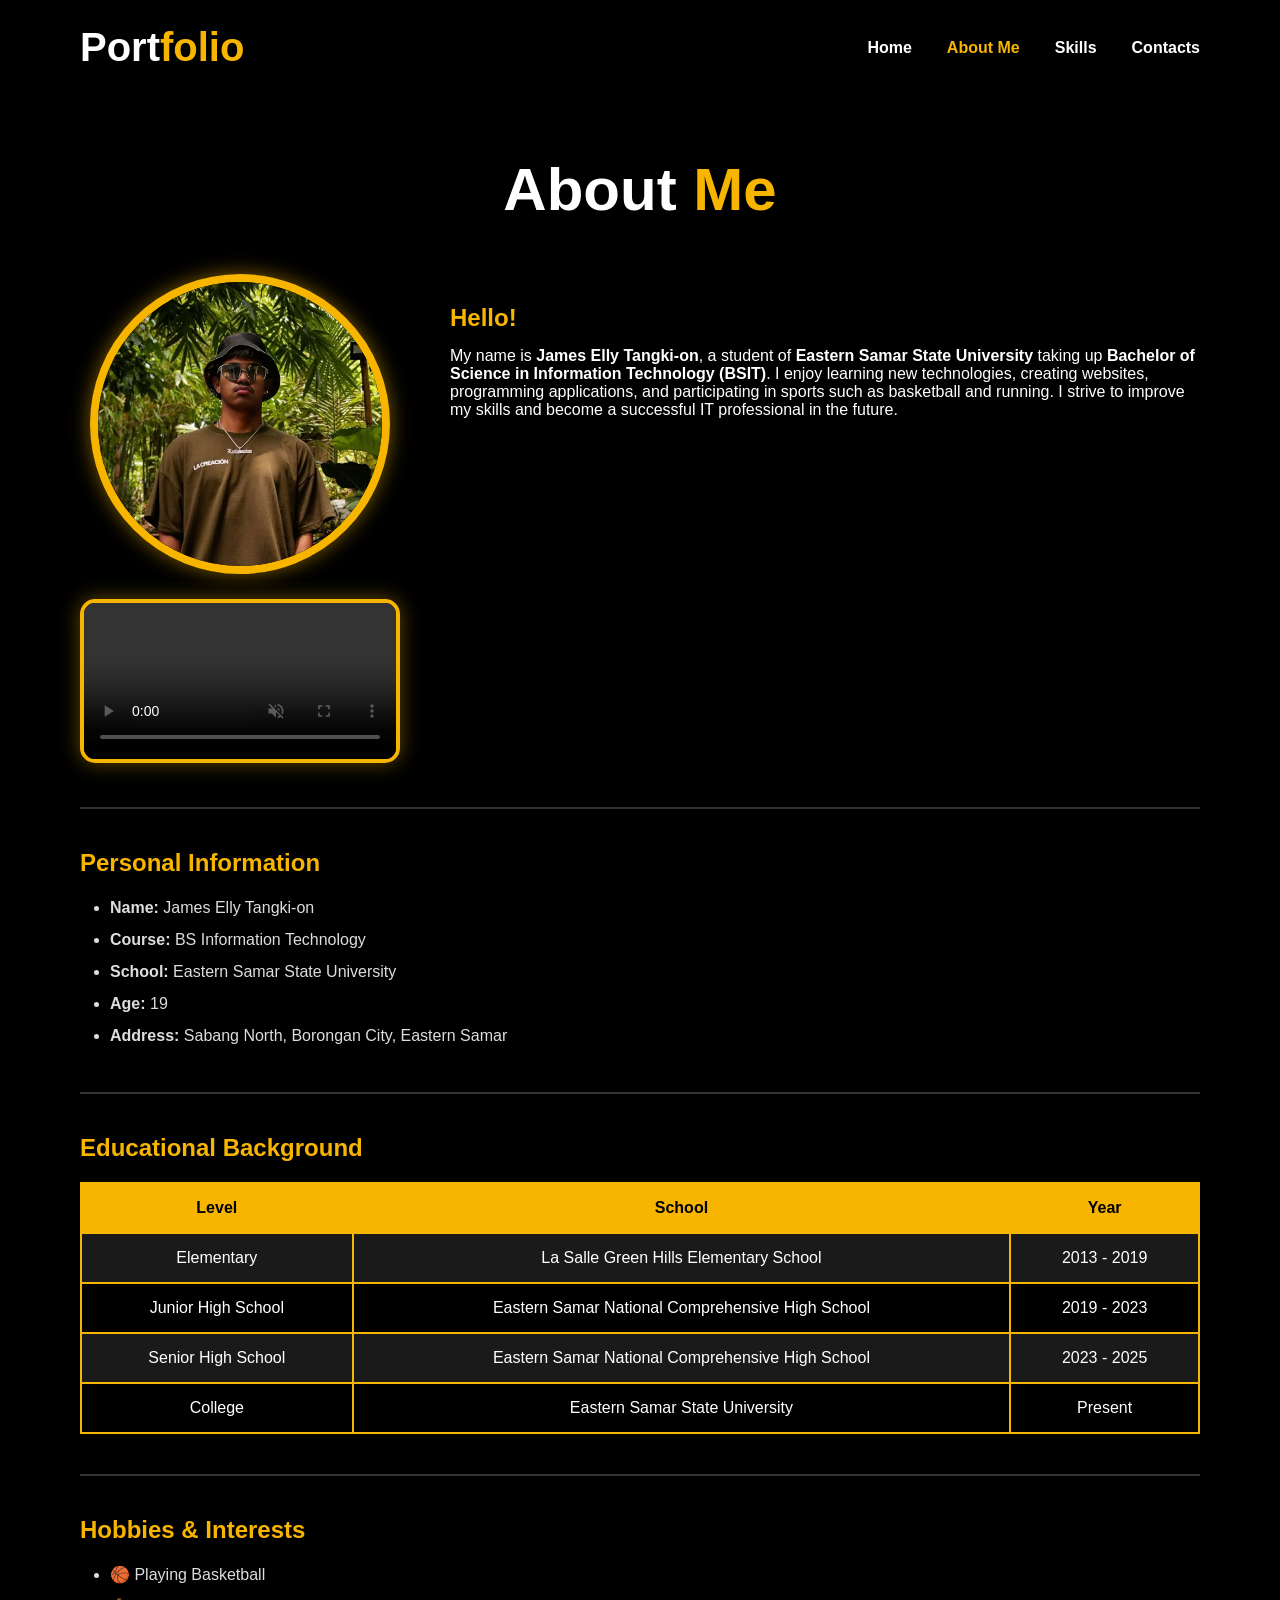
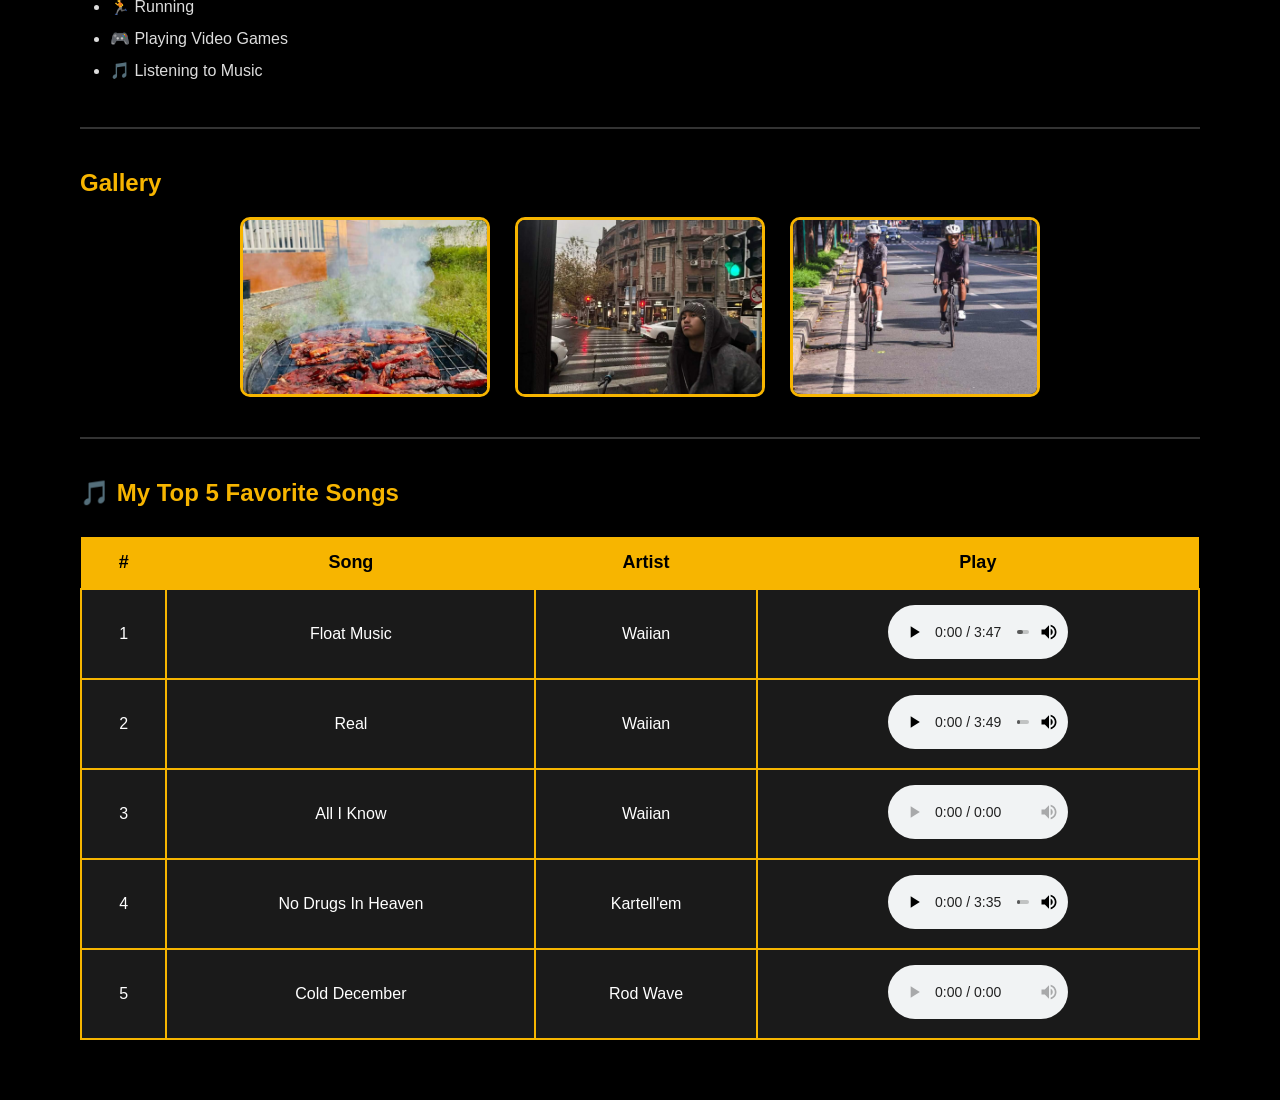
==== pages/about.html @ 08159fd7 "Add files via upload" ====
<!DOCTYPE html>
<html lang="en">

<head>

    <meta charset="UTF-8">
    <meta name="viewport" content="width=device-width, initial-scale=1.0">

    <title>About Me</title>

    <link rel="stylesheet" href="../style.css">

    <link rel="stylesheet"
        href="https://cdnjs.cloudflare.com/ajax/libs/font-awesome/6.5.2/css/all.min.css">

</head>

<body>

    <header>

        <h2 class="logo">Port<span>folio</span></h2>

        <nav>

            <a href="index.html">Home</a>
            <a href="about.html" class="active">About Me</a>
            <a href="skills.html">Skills</a>
            <a href="contacts.html">Contacts</a>

        </nav>

    </header>

    <section class="about-page">

        <h1>About <span>Me</span></h1>

        <div class="about-top">

            <div class="about-left">

                <img src="../images/profile (2).jpg" alt="Profile Picture">

                <div class="about-video">

                    <video autoplay muted loop playsinline controls>

                        <source src="../video/vid.mp4" type="video/mp4">

                        Your browser does not support the video tag.

                    </video>

                </div>

            </div>

            <div class="about-text">

                <h2>Hello!</h2>

                <p>
                    My name is <strong>James Elly Tangki-on</strong>, a student of
                    <strong>Eastern Samar State University</strong> taking up
                    <strong>Bachelor of Science in Information Technology (BSIT)</strong>.
                    I enjoy learning new technologies, creating websites,
                    programming applications, and participating in sports such as
                    basketball and running. I strive to improve my skills and become
                    a successful IT professional in the future.
                </p>

            </div>

        </div>

        <hr>

        <h2>Personal Information</h2>

        <ul>

            <li><strong>Name:</strong> James Elly Tangki-on</li>
            <li><strong>Course:</strong> BS Information Technology</li>
            <li><strong>School:</strong> Eastern Samar State University</li>
            <li><strong>Age:</strong> 19</li>
            <li><strong>Address:</strong> Sabang North, Borongan City, Eastern Samar</li>

        </ul>

        <hr>

        <h2>Educational Background</h2>

        <table class="about-table">

            <tr>
                <th>Level</th>
                <th>School</th>
                <th>Year</th>
            </tr>

            <tr>
                <td>Elementary</td>
                <td>La Salle Green Hills Elementary School</td>
                <td>2013 - 2019</td>
            </tr>

            <tr>
                <td>Junior High School</td>
                <td>Eastern Samar National Comprehensive High School</td>
                <td>2019 - 2023</td>
            </tr>

            <tr>
                <td>Senior High School</td>
                <td>Eastern Samar National Comprehensive High School</td>
                <td>2023 - 2025</td>
            </tr>

            <tr>
                <td>College</td>
                <td>Eastern Samar State University</td>
                <td>Present</td>
            </tr>

        </table>

        <hr>

        <h2>Hobbies & Interests</h2>

        <ul>

            <li>🏀 Playing Basketball</li>
            <li>🏃 Running</li>
            <li>🎮 Playing Video Games</li>
            <li>🎵 Listening to Music</li>

        </ul>

        <hr>

        <h2>Gallery</h2>

        <div class="gallery">

            <img src="../images/pic1.jpg" alt="Profile">

            <img src="../images/pic2.jpg" alt="Basketball">

            <img src="../images/pic3.jpg" alt="Running">

        </div>

        <hr>

        <h2>🎵 My Top 5 Favorite Songs</h2>

        <table class="songs-table">

            <tr>
                <th>#</th>
                <th>Song</th>
                <th>Artist</th>
                <th>Play</th>
            </tr>

            <tr>
                <td>1</td>
                <td>Float Music</td>
                <td>Waiian</td>
                <td>
                    <audio controls>
                        <source src="../audio/song1.mp3" type="audio/mpeg">
                        Your browser does not support the audio element.
                    </audio>
                </td>
            </tr>

            <tr>
                <td>2</td>
                <td>Real</td>
                <td>Waiian</td>
                <td>
                    <audio controls>
                        <source src="../audio/song2.mp3" type="audio/mpeg">
                    </audio>
                </td>
            </tr>

            <tr>
                <td>3</td>
                <td>All I Know</td>
                <td>Waiian</td>
                <td>
                    <audio controls>
                        <source src="../audio/song3.mp3" type="audio/mpeg">
                    </audio>
                </td>
            </tr>

            <tr>
                <td>4</td>
                <td>No Drugs In Heaven</td>
                <td>Kartell'em</td>
                <td>
                    <audio controls>
                        <source src="../audio/song4.mp3" type="audio/mpeg">
                    </audio>
                </td>
            </tr>

            <tr>
                <td>5</td>
                <td>Cold December</td>
                <td>Rod Wave</td>
                <td>
                    <audio controls>
                        <source src="../audio/song5.mp3" type="audio/mpeg">
                    </audio>
                </td>
            </tr>

        </table>

    </section>

</body>

</html>
---- style.css ----
*{
    margin:0;
    padding:0;
    box-sizing:border-box;
    font-family:Arial, Helvetica, sans-serif;
}

body{
    background:#000;
    color:#fff;
    overflow-x:hidden;
}

/* Header */

header{
    width:100%;
    display:flex;
    justify-content:space-between;
    align-items:center;
    padding:25px 80px;
}

.logo{
    font-size:40px;
    font-weight:bold;
}

.logo span{
    color:#f7b500;
}

nav{
    display:flex;
    gap:35px;
}

nav a{
    color:white;
    text-decoration:none;
    font-weight:bold;
    transition:.3s;
}

nav a:hover,
nav .active{
    color:#f7b500;
}

/* Hero */

.hero{
    width:100%;
    min-height:85vh;
    display:flex;
    justify-content:space-between;
    align-items:center;
    padding:0 80px;
}

.content{
    width:50%;
}

.content h4{
    color:#f7b500;
    margin-bottom:20px;
    font-size:20px;
}

.content h1{
    font-size:70px;
    margin-bottom:15px;
}

.content span{
    color:#f7b500;
}

.content h3{
    font-weight:normal;
    color:#ccc;
    margin-bottom:40px;
}

/* Social Icons */

.socials{
    display:flex;
    gap:20px;
}

.socials a{
    width:50px;
    height:50px;
    display:flex;
    justify-content:center;
    align-items:center;

    border:2px solid #f7b500;
    border-radius:50%;

    color:#f7b500;
    font-size:20px;
    text-decoration:none;

    transition:.3s;
}

.socials a:hover{
    background:#f7b500;
    color:#000;
    transform:translateY(-5px);
}

/* Image */

.image{
    width:50%;
    display:flex;
    justify-content:center;
    align-items:center;
}

.image img{
    width:360px;
    height:360px;
    object-fit:cover;
    border-radius:50%;
    border:8px solid #f7b500;
    box-shadow:0 0 30px rgba(247,181,0,.45);
    transition:.3s;
}

.image img:hover{
    transform:scale(1.05);
    box-shadow:0 0 45px rgba(247,181,0,.8);
}

/* Responsive */

@media(max-width:900px){

    header{
        flex-direction:column;
        gap:20px;
    }

    nav{
        flex-wrap:wrap;
        justify-content:center;
    }

    .hero{
        flex-direction:column-reverse;
        text-align:center;
        padding:40px;
    }

    .content,
    .image{
        width:100%;
    }

    .content h1{
        font-size:50px;
    }

    .image img{
        width:260px;
        height:260px;
        margin-bottom:40px;
    }

    .socials{
        justify-content:center;
    }

}

/* ========================= */
/* Skills Page */
/* ========================= */

.skills-page{
    width:100%;
    min-height:100vh;
    padding:80px;
    text-align:center;
}

.skills-page h1{
    font-size:60px;
    margin-bottom:60px;
}

.skills-page span{
    color:#f7b500;
}

.skill-container{
    display:flex;
    justify-content:center;
    flex-wrap:wrap;
    gap:30px;
}

.skill-container a{
    text-decoration:none;
    color:white;
}

.card{
    width:260px;
    min-height:260px;
    background:#1a1a1a;
    border:2px solid #f7b500;
    border-radius:15px;
    padding:30px 20px;
    transition:0.3s;
    display:flex;
    flex-direction:column;
    justify-content:center;
    align-items:center;
}

.card:hover{
    transform:translateY(-10px);
    box-shadow:0 0 20px rgba(247,181,0,.5);
}

.card i{
    font-size:60px;
    color:#f7b500;
    margin-bottom:20px;
}

.card h2{
    margin-bottom:15px;
    color:#fff;
    font-size:28px;
}

.card p{
    color:#ccc;
    font-size:16px;
    line-height:1.6;
}

/* Responsive */

@media(max-width:900px){

    .skills-page{
        padding:40px 20px;
    }

    .skills-page h1{
        font-size:45px;
    }

    .card{
        width:100%;
        max-width:320px;
    }

}

/* Contact */

.contact-page{
    padding:80px;
    text-align:center;
}

.contact-container{
    display:flex;
    justify-content:center;
    gap:30px;
    flex-wrap:wrap;
    margin:50px 0;
}

.contact-box{
    width:250px;
    padding:30px;
    background:#1a1a1a;
    border:2px solid #f7b500;
    border-radius:15px;
}

.contact-box i{
    font-size:40px;
    color:#f7b500;
    margin-bottom:20px;
}

.contact-form{
    width:60%;
    margin:auto;
    display:flex;
    flex-direction:column;
    gap:20px;
}

.contact-form input,
.contact-form textarea{
    padding:15px;
    border:none;
    border-radius:10px;
    background:#222;
    color:white;
}

.contact-form textarea{
    height:150px;
    resize:none;
}

.contact-form button{
    padding:15px;
    background:#f7b500;
    border:none;
    border-radius:10px;
    font-size:18px;
    cursor:pointer;
    transition:.3s;
}

.contact-form button:hover{
    background:#ffcc00;
}

/* ================= ABOUT PAGE ================= */

.about-page{
    width:100%;
    padding:60px 80px;
}

.about-page h1{
    text-align:center;
    font-size:60px;
    margin-bottom:50px;
}

.about-page span{
    color:#f7b500;
}

.about-top{
    display:flex;
    align-items:flex-start;
    gap:50px;
    flex-wrap:wrap;
}

.about-left{
    width:320px;
    display:flex;
    flex-direction:column;
    align-items:center;
}

.about-left img{
    width:300px;
    height:300px;
    object-fit:cover;

    border-radius:50%;
    border:8px solid #f7b500;

    box-shadow:0 0 20px rgba(247,181,0,.5);
}

.about-video{
    width:100%;
    margin-top:25px;
}

.about-video video{
    width:100%;

    border:4px solid #f7b500;
    border-radius:15px;

    box-shadow:0 0 20px rgba(247,181,0,.4);
}

.about-text{
    flex:1;
}

.about-page h2{
    color:#f7b500;
    margin:30px 0 15px;
}

.about-page ul,
.about-page ol{
    margin-left:30px;
    line-height:2;
    color:#ddd;
}

.about-table{
    width:100%;
    border-collapse:collapse;
    margin-top:20px;
}

.about-table th,
.about-table td{
    border:2px solid #f7b500;
    padding:15px;
    text-align:center;
}

.about-table th{
    background:#f7b500;
    color:#000;
}

.about-table tr:nth-child(even){
    background:#1a1a1a;
}

.gallery{
    display:flex;
    justify-content:center;
    gap:25px;
    flex-wrap:wrap;
    margin-top:20px;
}

.gallery img{
    width:250px;
    height:180px;
    object-fit:cover;
    border-radius:10px;
    border:3px solid #f7b500;
    transition:.3s;
}

.gallery img:hover{
    transform:scale(1.05);
}

hr{
    margin:40px 0;
    border:1px solid #333;
}

/* Responsive */

@media(max-width:900px){

    .about-page{
        padding:40px 20px;
    }

    .about-page h1{
        font-size:45px;
    }

    .about-top{
        flex-direction:column;
        text-align:center;
    }

    .about-top img{
        width:220px;
        height:220px;
    }

}

/* ================= Songs Table ================= */

.songs-table{
    width:100%;
    border-collapse:collapse;
    margin-top:30px;
}

.songs-table th{
    background:#f7b500;
    color:#000;
    padding:15px;
    font-size:18px;
}

.songs-table td{
    border:2px solid #f7b500;
    padding:15px;
    text-align:center;
    background:#1a1a1a;
    color:#fff;
}

.songs-table tr:nth-child(even){
    background:#111;
}

.songs-table tr:hover{
    background:#2a2a2a;
    transition:.3s;
}

.songs-table audio{
    width:180px;
}
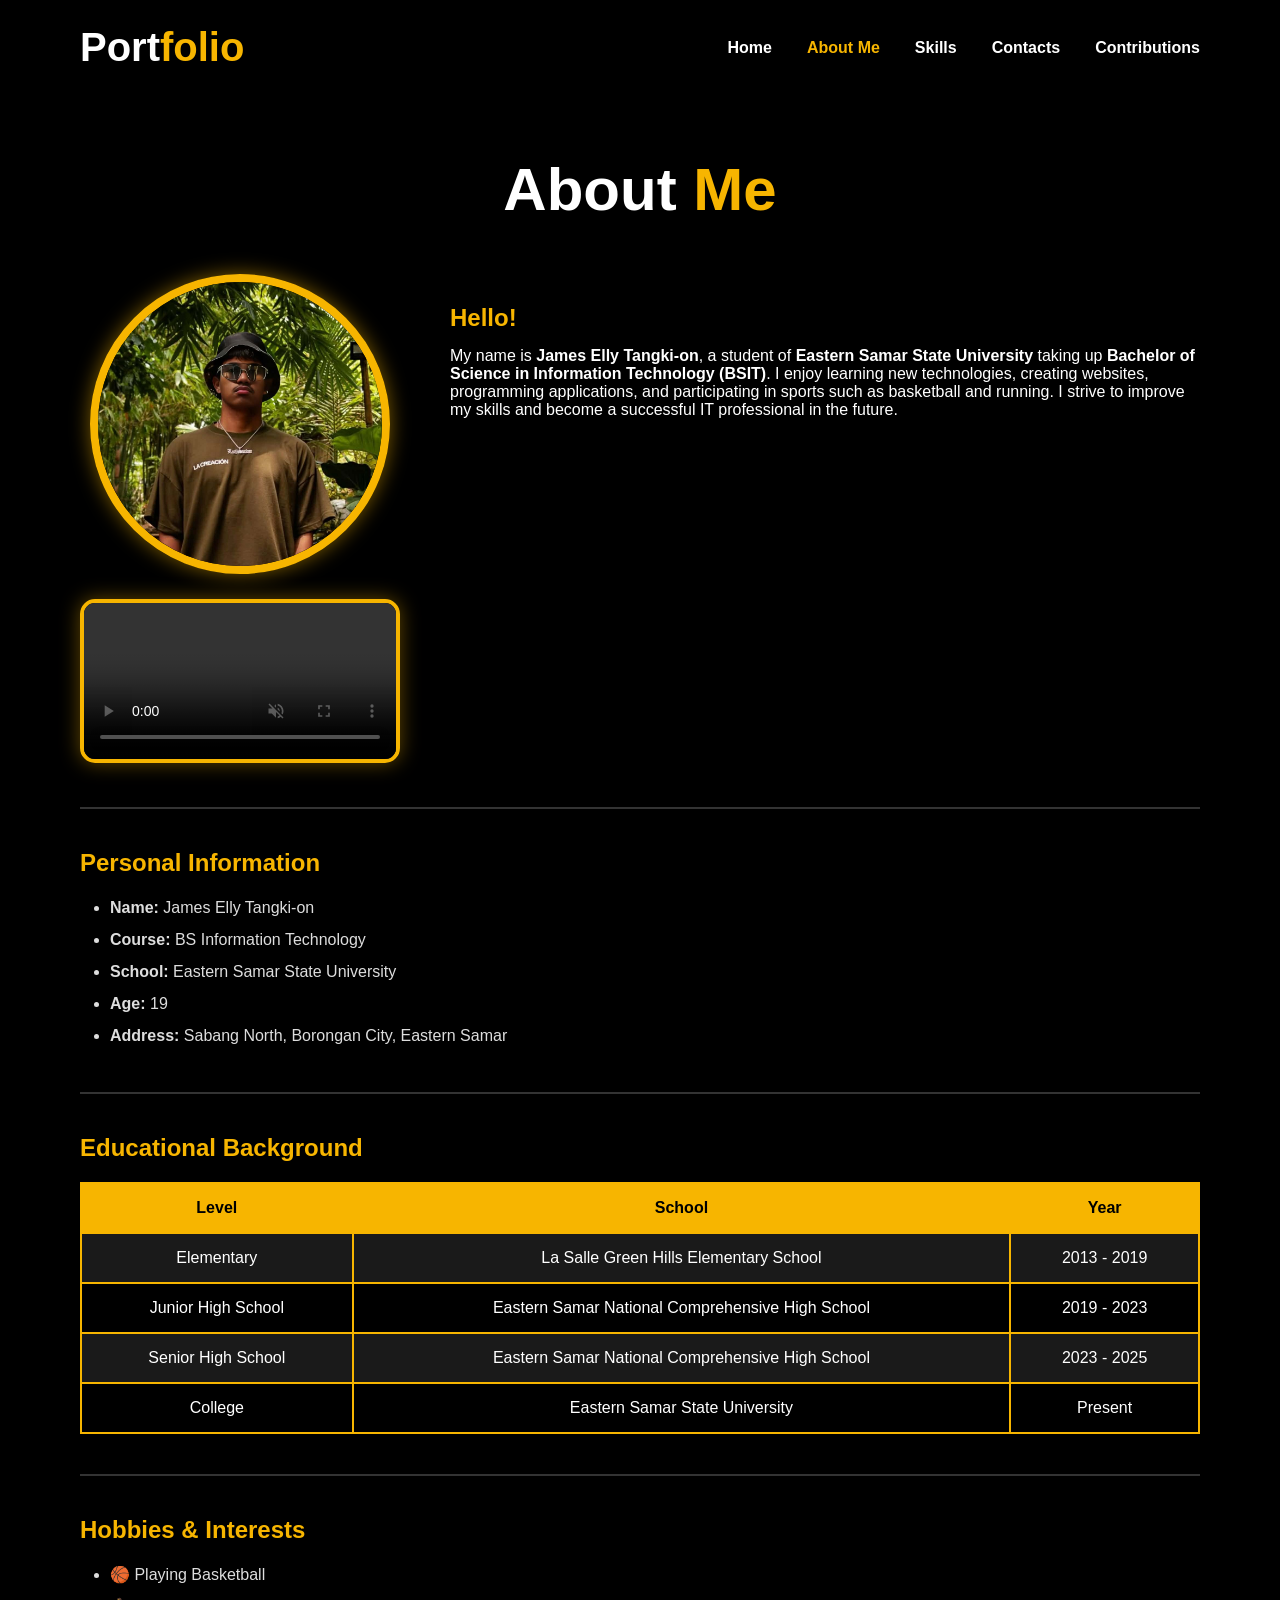
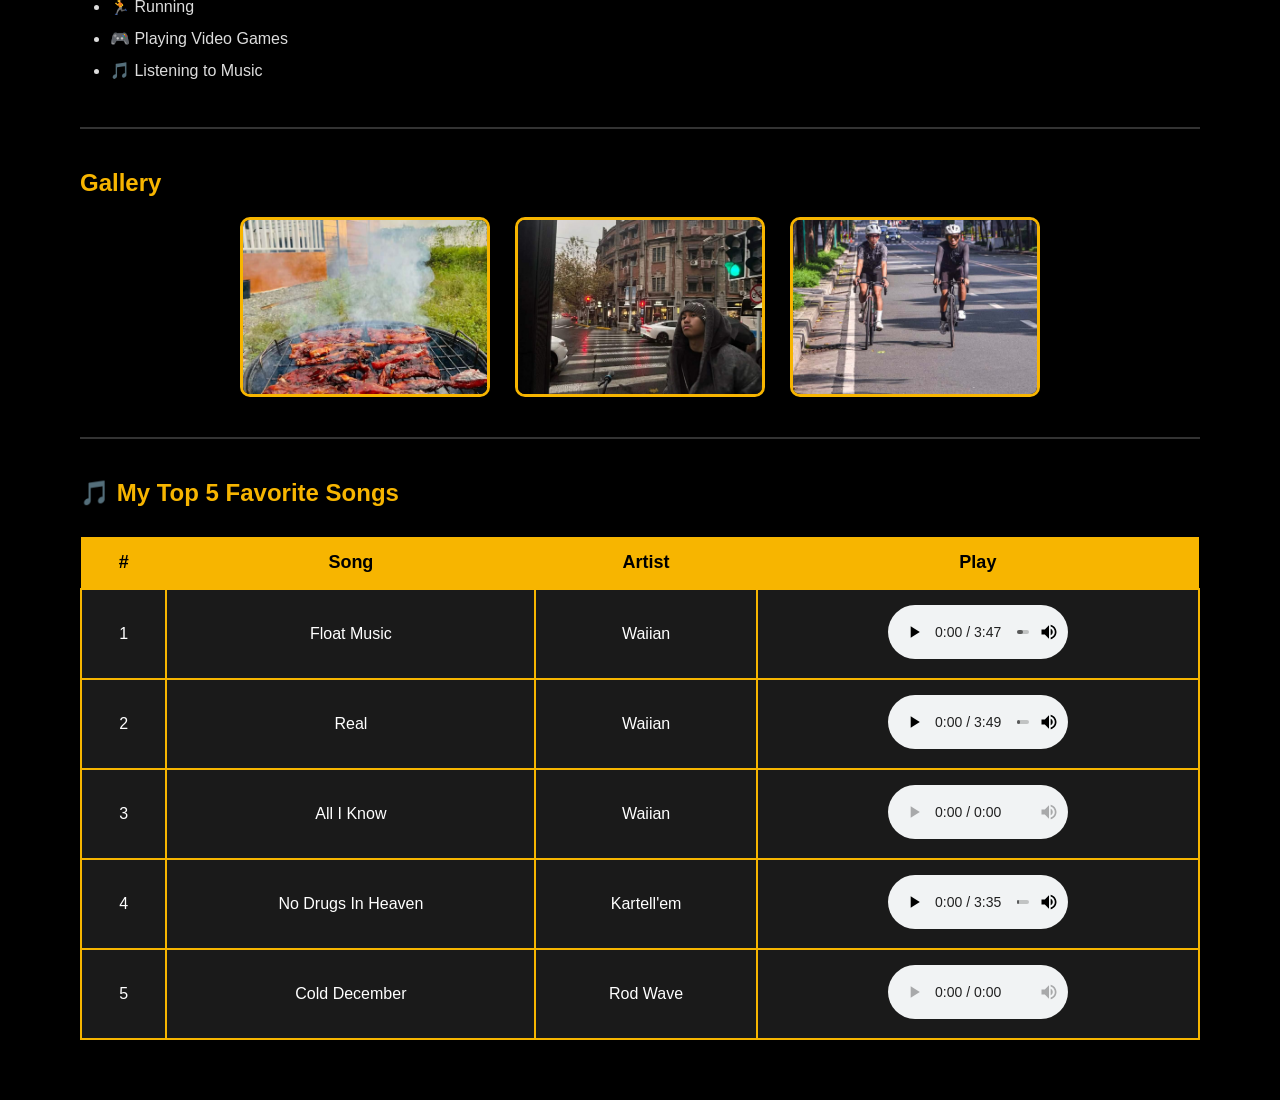
==== commit 44dd0d76: "Add files via upload" ====
--- a/pages/about.html
+++ b/pages/about.html
@@ -27,6 +27,7 @@
             <a href="about.html" class="active">About Me</a>
             <a href="skills.html">Skills</a>
             <a href="contacts.html">Contacts</a>
+            <a href="contributions.html">Contributions</a>
 
         </nav>
 
--- a/style.css
+++ b/style.css
@@ -509,4 +509,111 @@
 
 .songs-table audio{
     width:180px;
+}
+
+/* ===========================
+   CONTRIBUTIONS PAGE
+=========================== */
+
+.contribution-page{
+
+    width:90%;
+    max-width:1200px;
+    margin:50px auto;
+
+}
+
+.contribution-page h1{
+
+    text-align:center;
+    font-size:50px;
+    margin-bottom:15px;
+
+}
+
+.contribution-page span{
+
+    color:#f7b500;
+
+}
+
+.intro{
+
+    text-align:center;
+    color:#ccc;
+    margin-bottom:45px;
+
+}
+
+.member-container{
+
+    display:flex;
+    flex-wrap:wrap;
+    justify-content:center;
+    gap:30px;
+
+}
+
+.member-card{
+
+    width:260px;
+    background:#111;
+    border:2px solid #f7b500;
+    border-radius:15px;
+    padding:25px;
+    transition:.3s;
+
+}
+
+.member-card:hover{
+
+    transform:translateY(-8px);
+    box-shadow:0 0 25px rgba(247,181,0,.5);
+
+}
+
+.member-card h2{
+
+    color:#f7b500;
+    margin-bottom:20px;
+    text-align:center;
+
+}
+
+.member-card ul{
+
+    margin-left:20px;
+    line-height:2;
+
+}
+
+.member-card li{
+
+    color:#ddd;
+
+}
+
+.team-box{
+
+    margin-top:50px;
+    background:#111;
+    border:2px solid #f7b500;
+    border-radius:15px;
+    padding:30px;
+    text-align:center;
+
+}
+
+.team-box h2{
+
+    color:#f7b500;
+    margin-bottom:15px;
+
+}
+
+.team-box p{
+
+    color:#ddd;
+    line-height:1.8;
+
 }
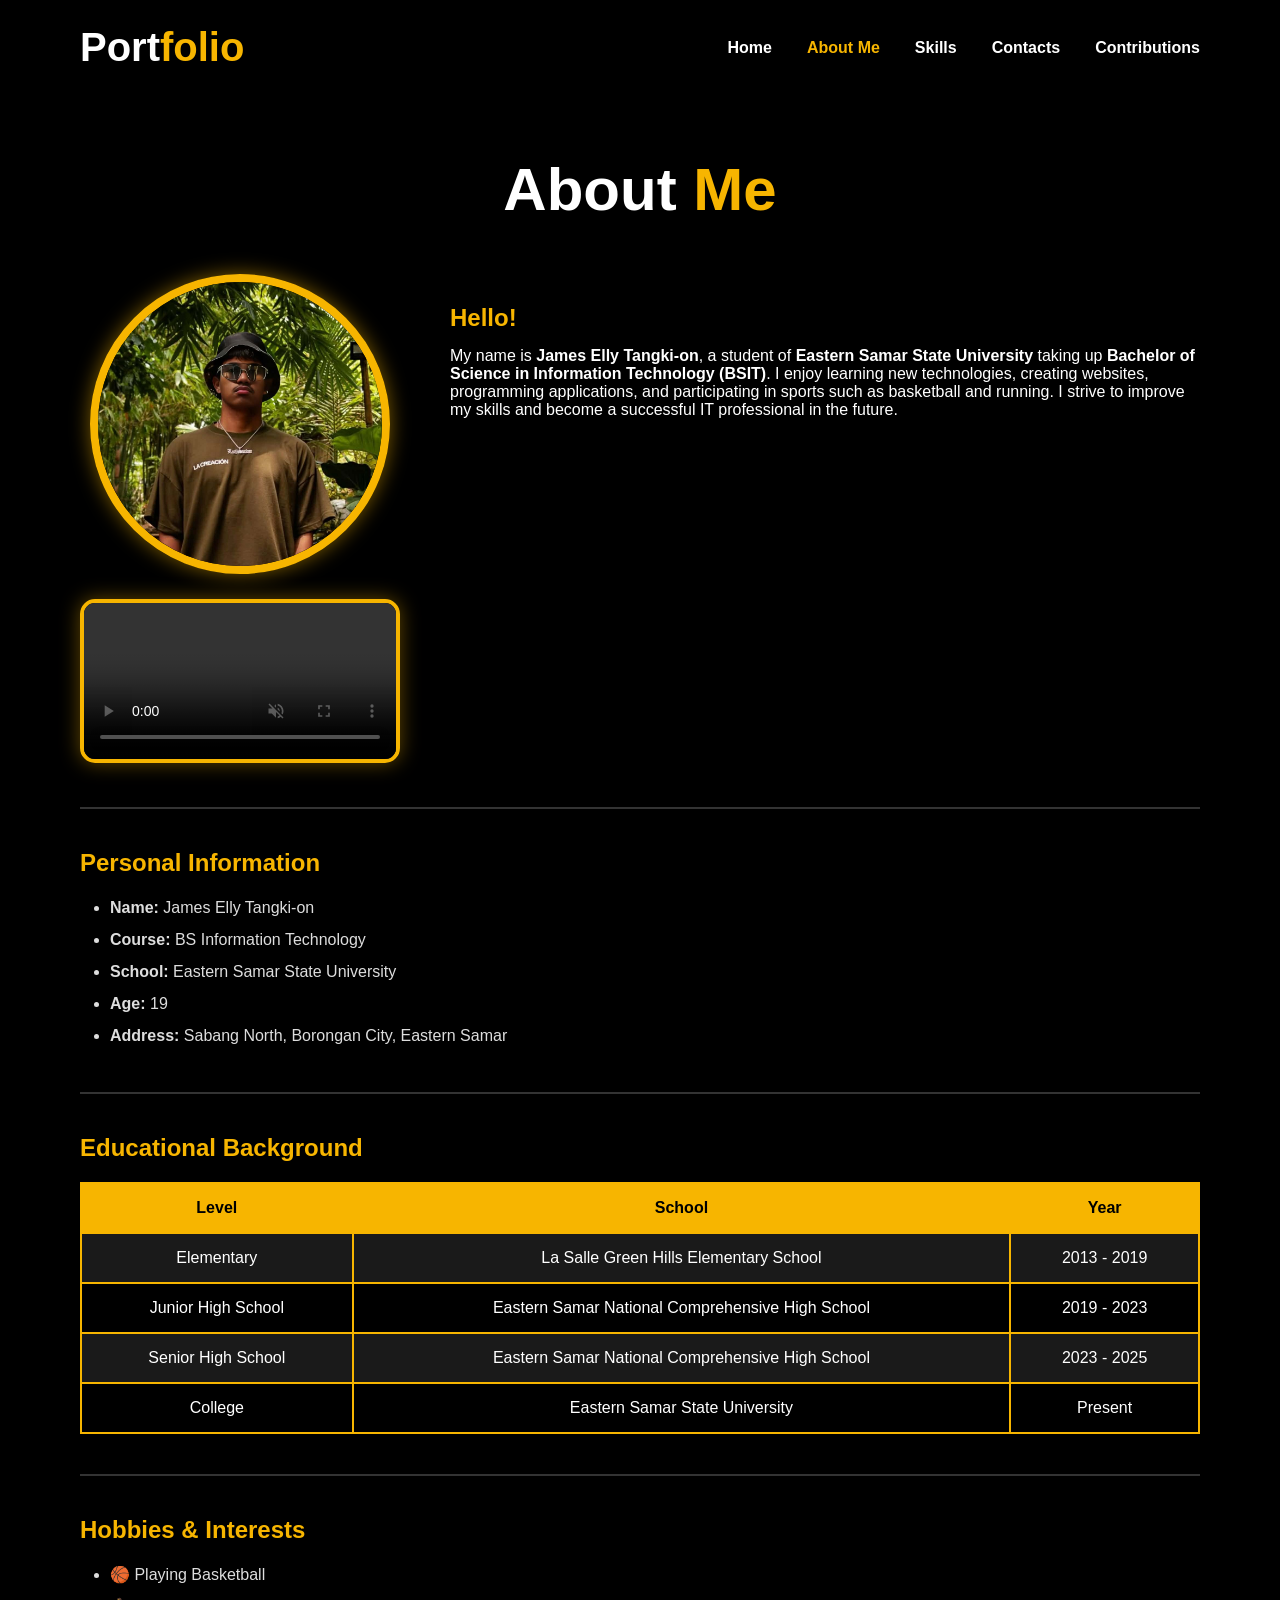
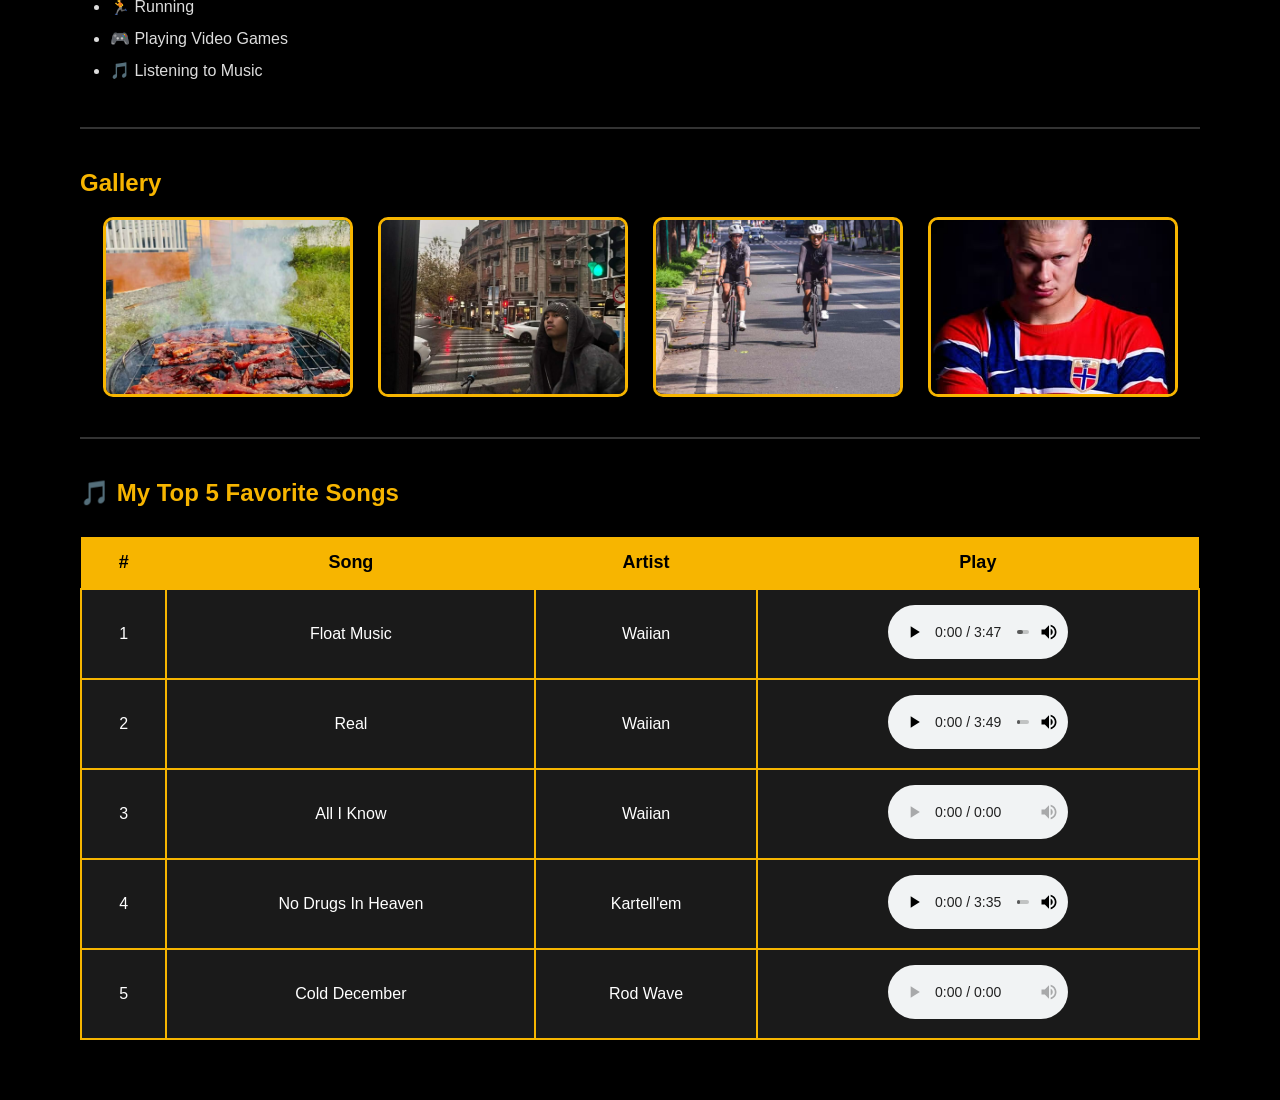
==== commit 48dec9b4: "Update about.html" ====
--- a/pages/about.html
+++ b/pages/about.html
@@ -152,6 +152,8 @@
 
             <img src="../images/pic3.jpg" alt="Running">
 
+            <img src="../images/profile.jpg" alt="Profile">
+
         </div>
 
         <hr>
@@ -229,4 +231,4 @@
 
 </body>
 
-</html>+</html>
